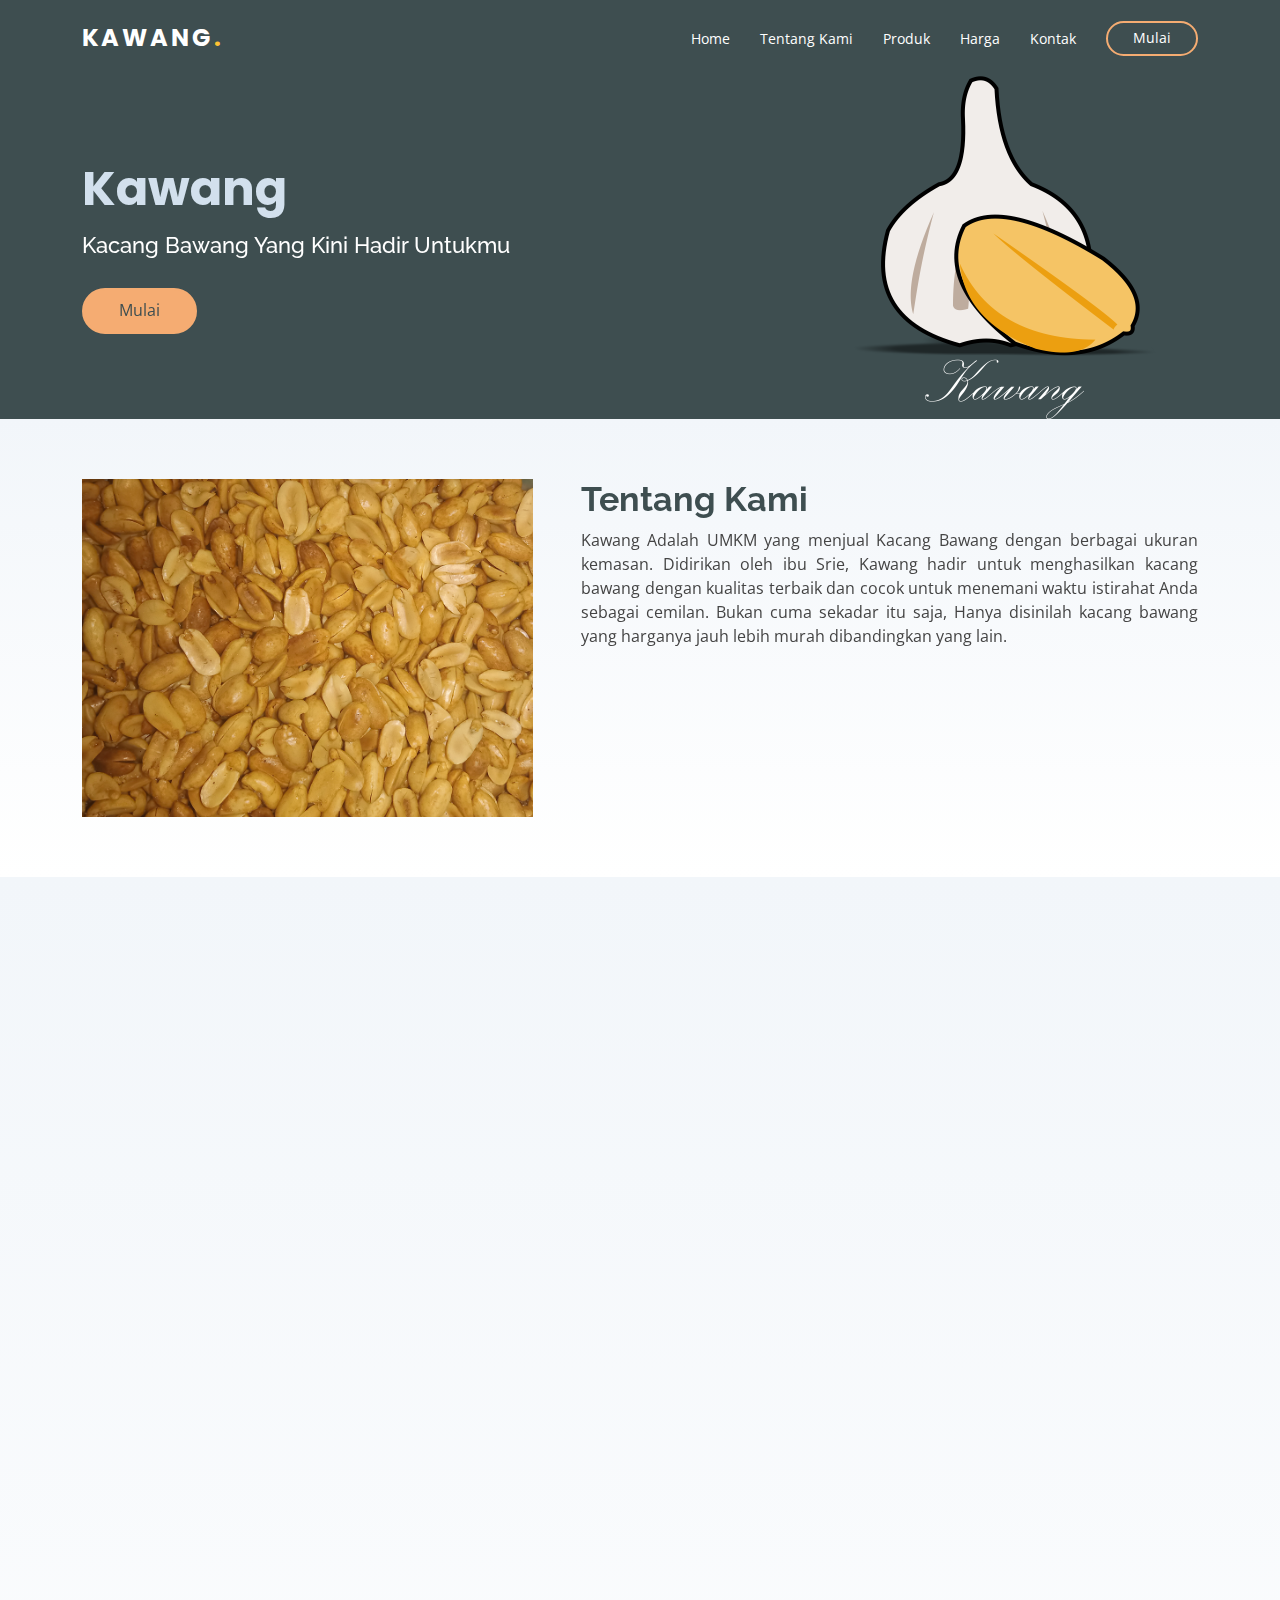
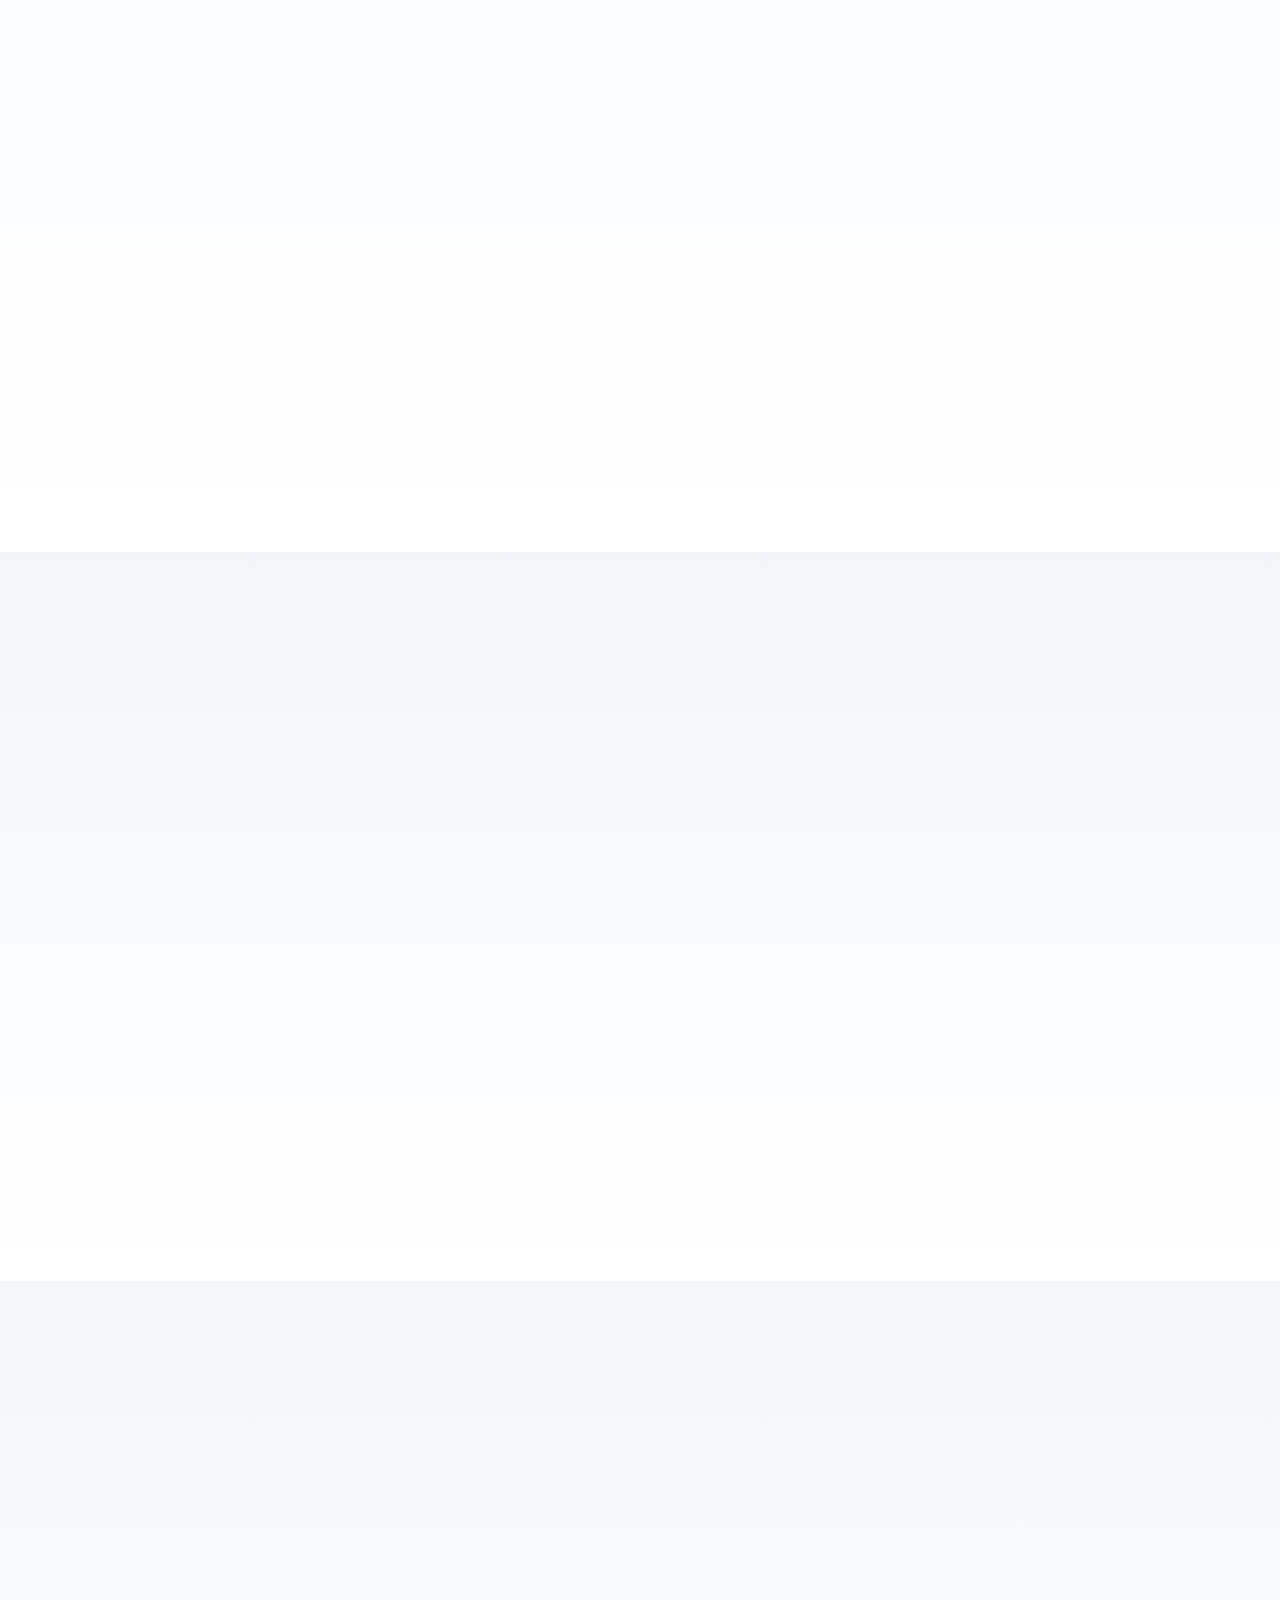
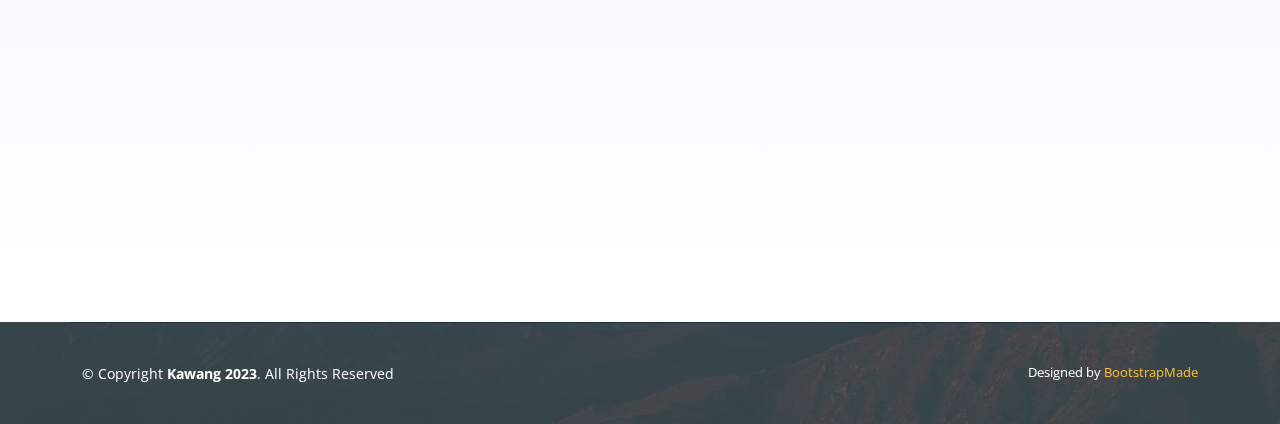
==== index.html @ 4d5fd562 "Upload Asset" ====
<!DOCTYPE html>
<html lang="en">

<head>
  <meta charset="utf-8">
  <meta content="width=device-width, initial-scale=1.0" name="viewport">

  <title>Kawang UMKM Halaman Awal</title>
  <meta content="" name="description">
  <meta content="" name="keywords">

  <!-- Favicons -->
  <link href="assets/img/favicon.png" rel="icon">
  <link href="assets/img/apple-touch-icon.png" rel="apple-touch-icon">

  <!-- Google Fonts -->
  <link href="https://fonts.googleapis.com/css?family=Open+Sans:300,300i,400,400i,600,600i,700,700i|Raleway:300,300i,400,400i,500,500i,600,600i,700,700i|Poppins:300,300i,400,400i,500,500i,600,600i,700,700i" rel="stylesheet">

  <!-- Vendor CSS Files -->
  <link href="assets/vendor/aos/aos.css" rel="stylesheet">
  <link href="assets/vendor/bootstrap/css/bootstrap.min.css" rel="stylesheet">
  <link href="assets/vendor/bootstrap-icons/bootstrap-icons.css" rel="stylesheet">
  <link href="assets/vendor/boxicons/css/boxicons.min.css" rel="stylesheet">
  <link href="assets/vendor/glightbox/css/glightbox.min.css" rel="stylesheet">
  <link href="assets/vendor/swiper/swiper-bundle.min.css" rel="stylesheet">

  <!-- Template Main CSS File -->
  <link href="assets/css/style.css" rel="stylesheet">

  <!-- =======================================================
  * Template Name: Bocor - v4.10.0
  * Template URL: https://bootstrapmade.com/bocor-bootstrap-template-nice-animation/
  * Author: BootstrapMade.com
  * License: https://bootstrapmade.com/license/
  ======================================================== -->
</head>

<body>

  <!-- ======= Header ======= -->
  <header id="header">
    <div class="container d-flex align-items-center justify-content-between">

      <div class="logo">
        <h1><a href="index.html">Kawang<span>.</span></a></h1>
        <!-- Uncomment below if you prefer to use an image logo -->
        <!-- <a href="index.html"><img src="assets/img/logo.png" alt="" class="img-fluid"></a>-->
      </div>

      <nav id="navbar" class="navbar">
        <ul>
          <li><a class="nav-link scrollto active" href="#hero">Home</a></li>
          <li><a class="nav-link scrollto" href="#about">Tentang Kami</a></li>
          <li><a class="nav-link scrollto" href="#services">Produk</a></li>
          <li><a class="nav-link scrollto" href="#harga">Harga</a></li>
          <li><a class="nav-link scrollto" href="#contact">Kontak </a></li>
          <li><a class="getstarted scrollto" href="#about">Mulai</a></li>
        </ul>
        <i class="bi bi-list mobile-nav-toggle"></i>
      </nav><!-- .navbar -->

    </div>
  </header><!-- End Header -->

  <!-- ======= Hero Section ======= -->
  <section id="hero">

    <div class="container">
      <div class="row d-flex align-items-center">
      <div class=" col-lg-8 py-5 py-lg-0 order-2 order-lg-1" data-aos="fade-right">
        <h1>Kawang</h1>
        <h2>Kacang Bawang Yang Kini Hadir Untukmu</h2>
        <a href="#about" class="btn-get-started scrollto">Mulai</a>
      </div>
      <div class="col-lg-4 order-1 order-lg-2 hero-img" data-aos="fade-left">
        <img src="assets/img/hero-img.png" class="img-fluid" alt="">
      </div>
    </div>
    </div>

  </section><!-- End Hero -->

  <main id="main">

    <!-- ======= About Section ======= -->
    <section id="about" class="about section-bg">
      <div class="container">

        <div class="row gy-4">
          <div class="col-xl-5">
            <img src="assets/img/about_us.png" class="img-fluid" alt="">
          </div>
          <div class="col-xl-7">
            <div class="content d-flex flex-column justify-content-center ps-0 ps-xl-4">
              <h3 data-aos="fade-in" data-aos-delay="100">Tentang Kami</h3>
              <p data-aos="fade-in">
                Kawang Adalah UMKM yang menjual Kacang Bawang dengan berbagai ukuran kemasan. Didirikan oleh ibu Srie, Kawang hadir untuk menghasilkan kacang bawang dengan kualitas terbaik dan cocok untuk menemani waktu istirahat Anda sebagai cemilan.
                Bukan cuma sekadar itu saja, Hanya disinilah kacang bawang yang harganya jauh lebih murah dibandingkan yang lain.
              </p>
              </div>
            </div><!-- End .content-->
          </div>
        </div>

      </div>
    </section><!-- End About Section -->

    <!-- ======= Services Section ======= -->
    <section id="services" class="services section-bg">
      <div class="container">

        <div class="section-title">
          <h2 data-aos="fade-in">Produk</h2>
          <p data-aos="fade-in">
            Diantara beberapa olahan kacang, pasti tidak asing kan dengan camilan kacang bawang ? Camilan yang satu ini memang banyak digemari. 
            Rasa kacang bawang yang gurih dan renyah, membuat camilan ini jadi salah satu list wajib untuk camilan di rumah.</p>
        </div>

        <div class="row">
          <div class="col-md-6 d-flex" data-aos="fade-right">
            <div class="card">
              <div class="card-img">
                <img src="assets/img/0.25 kg.png" alt="...">
              </div>
              <div class="card-body">
                <h5 class="card-title"><a href="#services">Produk 1</a></h5>
                <p class="card-text "><strong>Kacang Bawang Kemasan Toples 0,25 Kg</strong>
                  <br>
                  Apa yang ada di dalam?
                  Kacang Bawang dalam kemasan Toples dengan berat 0.25 Kg. Dimasak dengan hati-hati untuk memastikan kualitasnya.
                </p>
                <p class="card-text"></p>
              </div>
            </div>
          </div>
          <div class="col-md-6 d-flex" data-aos="fade-left">
            <div class="card">
              <div class="card-img">
                <img src="assets/img/0,5 kg.png" alt="...">
              </div>
              <div class="card-body">
                <h5 class="card-title"><a href="#services">Produk 2</a></h5>
                <p class="card-text "><strong>Kacang Bawang Kemasan Toples 0,5 Kg</strong>
                  <br>
                  Apa yang ada di dalam?
                  Kacang Bawang dalam kemasan Toples dengan berat 2 kali atau 0,5 kg. Dimasak dengan hati-hati untuk memastikan kualitasnya.
                </p>
              </div>
            </div>

          </div>
          <div class="col-md-6 d-flex" data-aos="fade-right">
            <div class="card">
              <div class="card-img">
                <img src="assets/img/25 bgks.png" alt="...">
              </div>
              <div class="card-body">
                <h5 class="card-title"><a href="#services">Produk 3</a></h5>
                <p class="card-text "><strong>Kacang Bawang Isi 25 Bungkus</strong>
                  <br>
                  Apa yang ada di dalam?
                  Kacang Bawang dalam kemasan Plastik dengan isi 25 Bungkus. Dimasak dengan hati-hati untuk memastikan kualitasnya serta dibungkus dengan plastik agar mudah dibawa kemana saja.
                </p>
              </div>
            </div>
          </div>
          <div class="col-md-6 d-flex" data-aos="fade-left">
            <div class="card">
              <div class="card-img">
                <img src="assets/img/50 bgks.png" alt="...">
              </div>
              <div class="card-body">
                <h5 class="card-title"><a href="#services">Produk 4</a></h5>
                <<p class="card-text "><strong>Kacang Bawang Isi 25 Bungkus</strong>
                  <br>
                  Apa yang ada di dalam?
                  Kacang Bawang dalam kemasan Plastik dengan isi 50 Bungkus. Dimasak dengan hati-hati untuk memastikan kualitasnya serta dibungkus dengan plastik agar mudah dibawa kemana saja.
                </p>
              </div>
            </div>
          </div>
        </div>

      </div>
    </section><!-- End Services Section -->

    <!-- ======= Pricing Section ======= -->
    <section id="harga" class="pricing section-bg">
      <div class="container">

        <div class="section-title">
          <h2 data-aos="fade-in">Harga</h2>
          <p data-aos="fade-in">Berikut harga produk kami yang tentunya memiliki keunggulannya masing-masing.</p>
        </div>

        <div class="row no-gutters">

          <div class="col-lg-3 box" data-aos="zoom-in">
            <h3>Produk 1</h3>
            <h4>Rp 25K<span>per 0.25 kg</span></h4>
            <ul>
              <li><i class="bx bx-check"></i> Lebih Terjangkau</li>
              <li><i class="bx bx-check"></i> Menggunakan Toples</li>
              <li><i class="bx bx-check"></i> Kacang Pilihan</li>
            </ul>
            <a href="#services" class="get-started-btn">Lihat Produk</a>
          </div>

          <div class="col-lg-3 box featured" data-aos="zoom-in">
            <span class="featured-badge">Pilihan 1</span>
            <h3>Produk 2</h3>
            <h4>Rp 48K<span>per 0.5 kg</span></h4>
            <ul>
              <li><i class="bx bx-check"></i> Lebih Terjangkau</li>
              <li><i class="bx bx-check"></i> Menggunakan Toples</li>
              <li><i class="bx bx-check"></i> Kacang Pilihan</li>
              <li><i class="bx bx-check"></i> 2x Lebih Banyak</li>
              <li><i class="bx bx-check"></i> Lebih Hemat</li>
            </ul>
            <a href="#services" class="get-started-btn">Lihat Produk</a>
          </div>

          <div class="col-lg-3 box featured" data-aos="zoom-in">
            <span class="featured-badge">Pilihan 2</span>
            <h3>Produk 4</h3>
            <h4>Rp 38K<span>50 bungkus</span></h4>
            <ul>
              <li><i class="bx bx-check"></i> Lebih Terjangkau</li>
              <li><i class="bx bx-check"></i> Mudah Dibawa Kemana Saja</li>
              <li><i class="bx bx-check"></i> Kacang Pilihan</li>
              <li><i class="bx bx-check"></i> 2x Lebih Banyak</li>
              <li><i class="bx bx-check"></i> Lebih Hemat</li>
            </ul>
            <a href="#services" class="get-started-btn">Lihat Produk</a>
          </div>

          <div class="col-lg-3 box" data-aos="zoom-in">
            <h3>Produk 3</h3>
            <h4>Rp 20K<span>25 bungkus</span></h4>
            <ul>
              <li><i class="bx bx-check"></i> Lebih Terjangkau</li>
              <li><i class="bx bx-check"></i> Mudah Dibawa Kemana Saja</li>
              <li><i class="bx bx-check"></i> Kacang Pilihan</li>
            </ul>
            <a href="#services" class="get-started-btn">Lihat Produk</a>
          </div>

        </div>

      </div>
    </section><!-- End Pricing Section -->

    <!-- ======= Contact Section ======= -->
    <section id="contact" class="contact section-bg">
      <div class="container" data-aos="fade-up">

        <div class="section-title">
          <h2>Kontak</h2>
          <p>Untuk informasi lebih lanjut atau ingin memesan kacang bawang olahan kami, silahkan hubungi kontak dibawah ini.</p>
        </div>

        <div class="row">

          <div class="col-lg-6">

            <div class="row">
              <div class="col-md-12">
                <div class="info-box" data-aos="fade-up">
                  <i class="bx bx-map"></i>
                  <h3>Alamat Kami</h3>
                  <p>Kampung Muka Rt 009 Rw 004 Blok C No.94</p> 
                  <p>Kelurahan Ancol, Kecamatan Pademangan, Jakarta Utara, DKI Jakarta</p>
                </div>
              </div>
              <div class="col-md-6">
                <div class="info-box mt-4" data-aos="fade-up" data-aos-delay="100">
                  <i class="bx bx-envelope"></i>
                  <h3>Email</h3>
                  <p>sriestyana123@gmail.com</p>
                </div>
              </div>
              <div class="col-md-6">
                <div class="info-box mt-4" data-aos="fade-up" data-aos-delay="100">
                  <i class="bx bx-phone-call"></i>
                  <h3>Telpon Kami</h3>
                  <p>+62 8573 2647 598</p>
                </div>
              </div>
            </div>

          </div>

          <div class="col-lg-6 mt-4 mt-lg-0">
            <form action="inner-page.html" method="POST" class="get-started-btn">
              <div class="row">
                <div class="col-md-6 form-group">
                  <input type="text" name="name" class="form-control" id="name" placeholder="Your Name" required>
                </div>
                <div class="col-md-6 form-group mt-3 mt-md-0">
                  <input type="email" class="form-control" name="email" id="email" placeholder="Your Email" required>
                </div>
              </div>
              <div class="form-group mt-3">
                <input type="text" class="form-control" name="subject" id="subject" placeholder="Subject" required>
              </div>
              <div class="form-group mt-3">
                <textarea class="form-control" name="message" rows="5" placeholder="Message" required></textarea>
              </div>
              <div class="my-3">
              </div>
              <div class="text-center"><button type="submit" class="kotak">Send Message</button></div>
            </form>
          </div>

        </div>

      </div>
    </section><!-- End Contact Section -->

  </main><!-- End #main -->

  <!-- ======= Footer ======= -->
  <footer id="footer">

    <div class="container footer-bottom clearfix">
      <div class="copyright">
        &copy; Copyright <strong><span>Kawang 2023</span></strong>. All Rights Reserved
      </div>
      <div class="credits">
        <!-- All the links in the footer should remain intact. -->
        <!-- You can delete the links only if you purchased the pro version. -->
        <!-- Licensing information: https://bootstrapmade.com/license/ -->
        <!-- Purchase the pro version with working PHP/AJAX contact form: https://bootstrapmade.com/bocor-bootstrap-template-nice-animation/ -->
        Designed by <a href="https://bootstrapmade.com/">BootstrapMade</a>
      </div>
    </div>
  </footer><!-- End Footer -->

  <a href="#" class="back-to-top d-flex align-items-center justify-content-center"><i class="bi bi-arrow-up-short"></i></a>

  <!-- Vendor JS Files -->
  <script src="assets/vendor/aos/aos.js"></script>
  <script src="assets/vendor/bootstrap/js/bootstrap.bundle.min.js"></script>
  <script src="assets/vendor/glightbox/js/glightbox.min.js"></script>
  <script src="assets/vendor/isotope-layout/isotope.pkgd.min.js"></script>
  <script src="assets/vendor/swiper/swiper-bundle.min.js"></script>
  <script src="assets/vendor/php-email-form/validate.js"></script>

  <!-- Template Main JS File -->
  <script src="assets/js/main.js"></script>

</body>

</html>
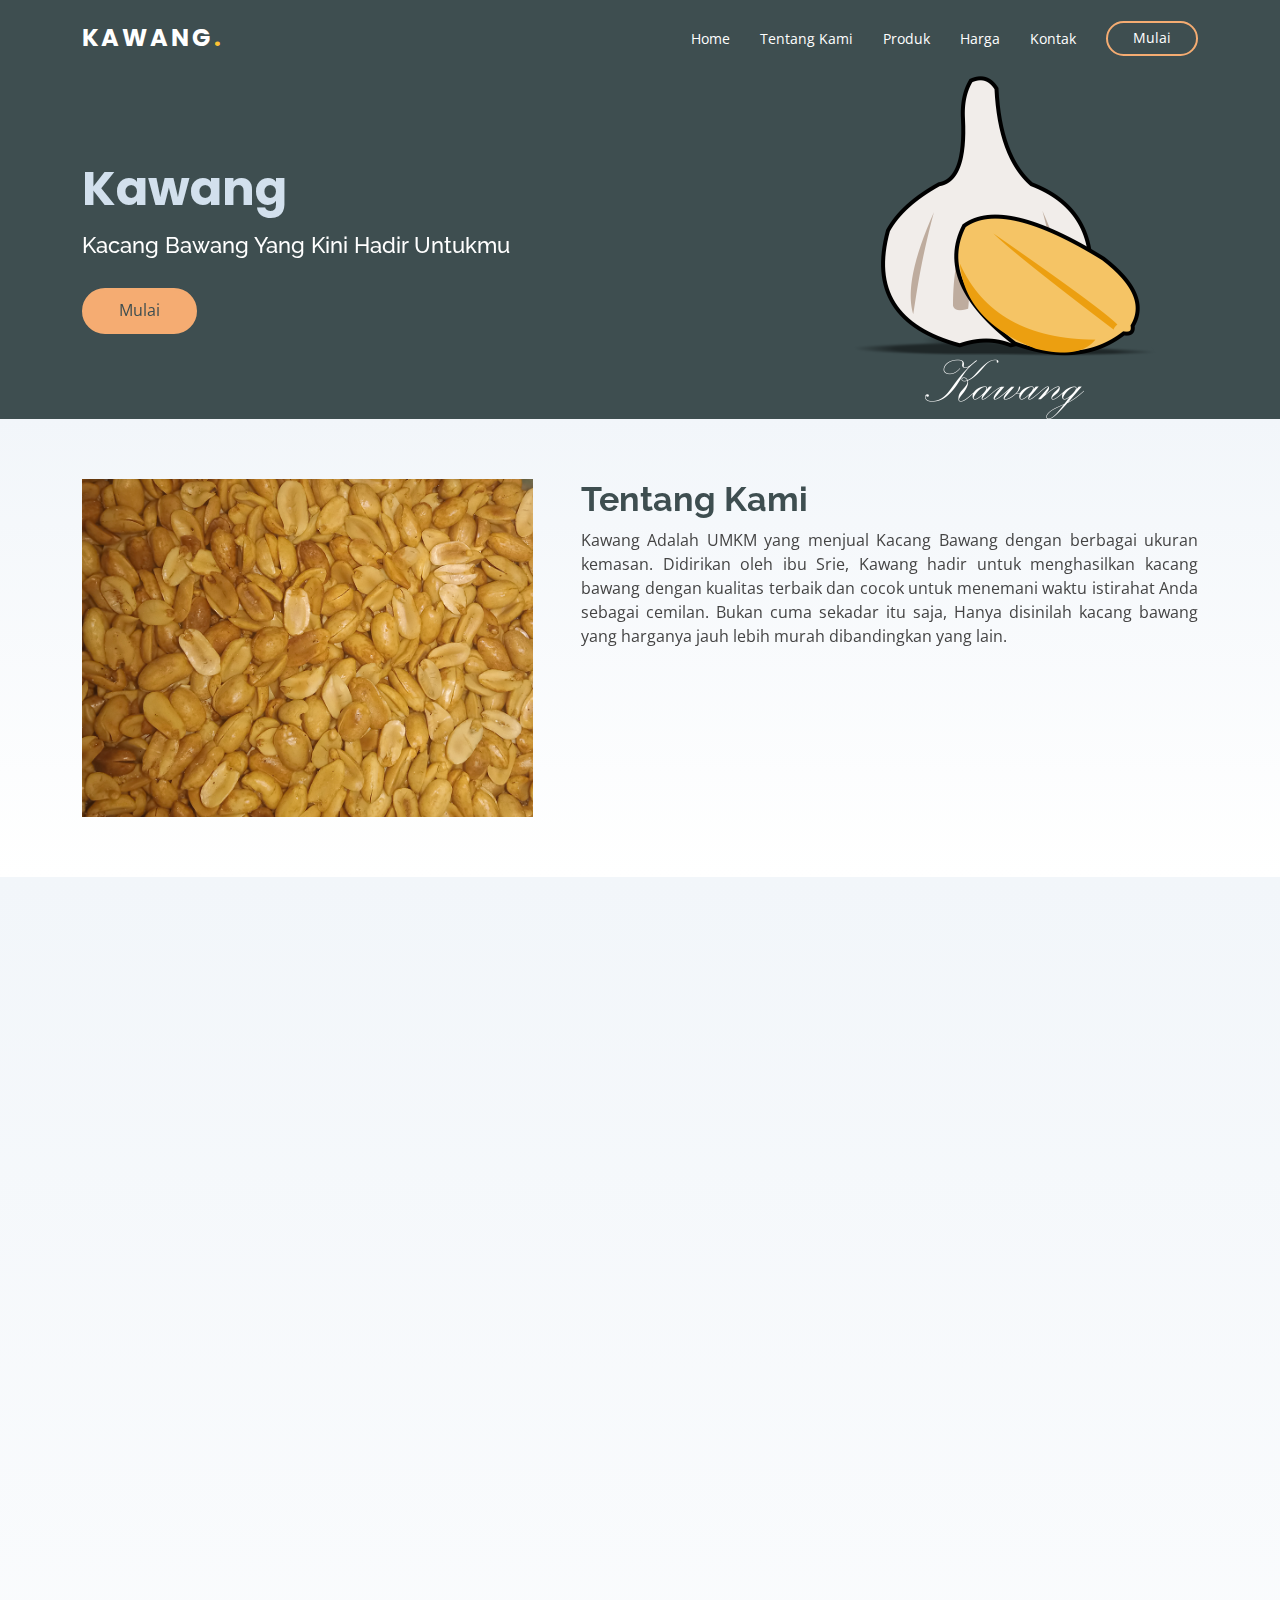
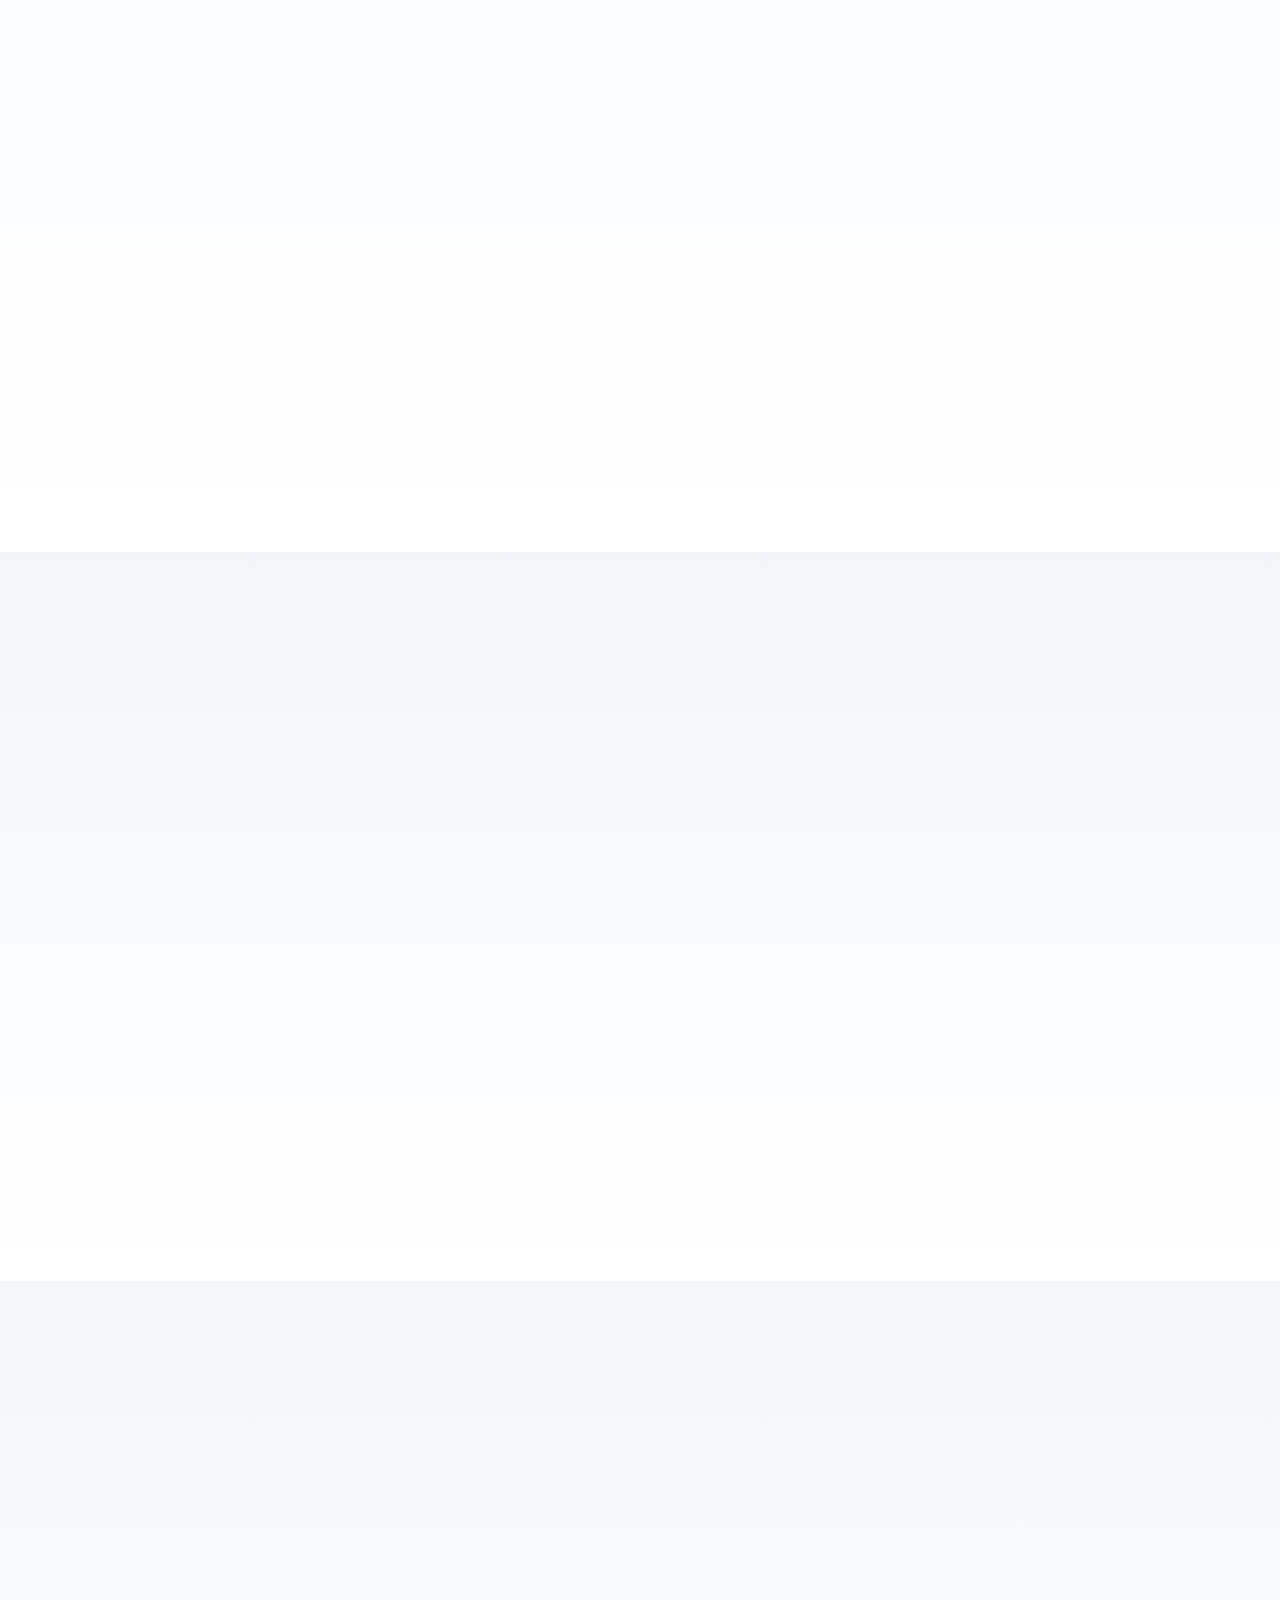
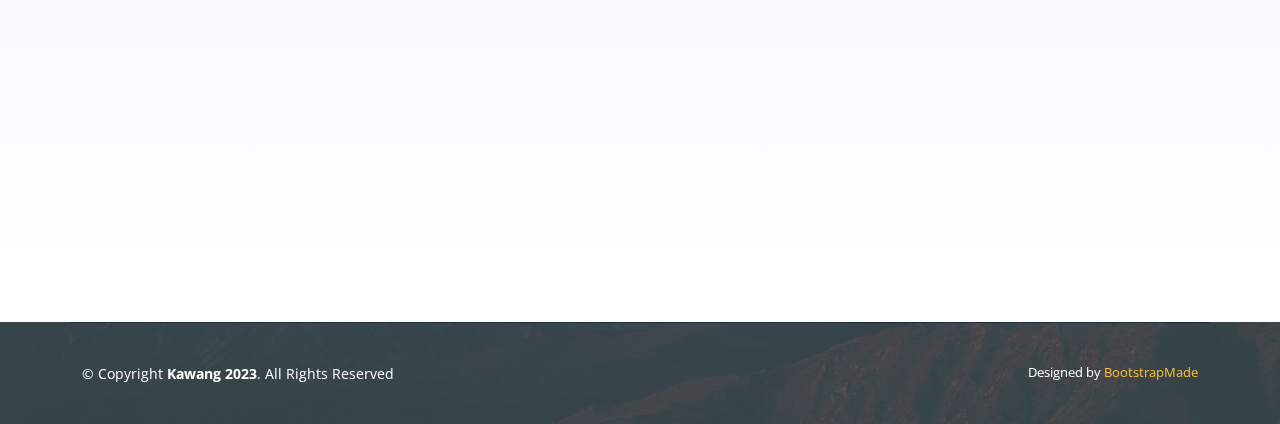
==== commit 94c5bf05: "Update index.html" ====
--- a/index.html
+++ b/index.html
@@ -171,7 +171,7 @@
               </div>
               <div class="card-body">
                 <h5 class="card-title"><a href="#services">Produk 4</a></h5>
-                <<p class="card-text "><strong>Kacang Bawang Isi 25 Bungkus</strong>
+                <p class="card-text "><strong>Kacang Bawang Isi 25 Bungkus</strong>
                   <br>
                   Apa yang ada di dalam?
                   Kacang Bawang dalam kemasan Plastik dengan isi 50 Bungkus. Dimasak dengan hati-hati untuk memastikan kualitasnya serta dibungkus dengan plastik agar mudah dibawa kemana saja.
@@ -351,4 +351,4 @@
 
 </body>
 
-</html>+</html>
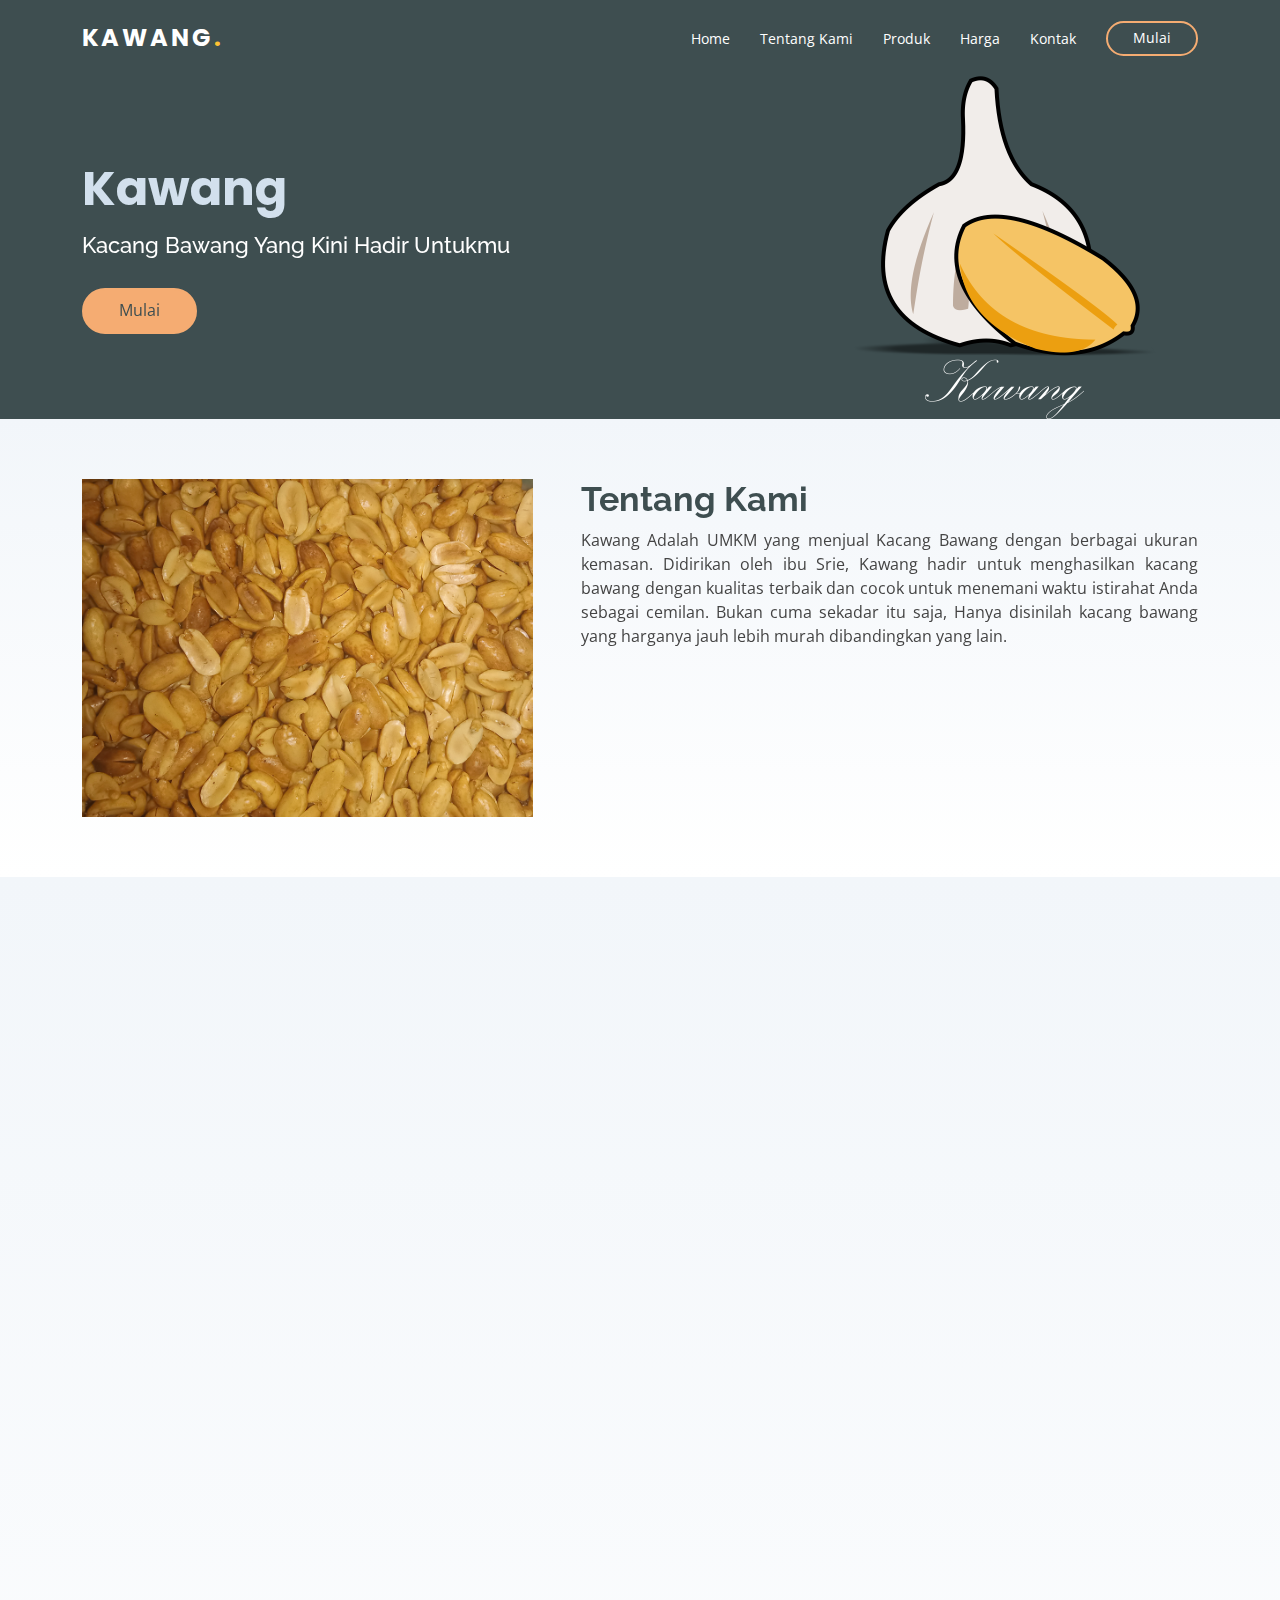
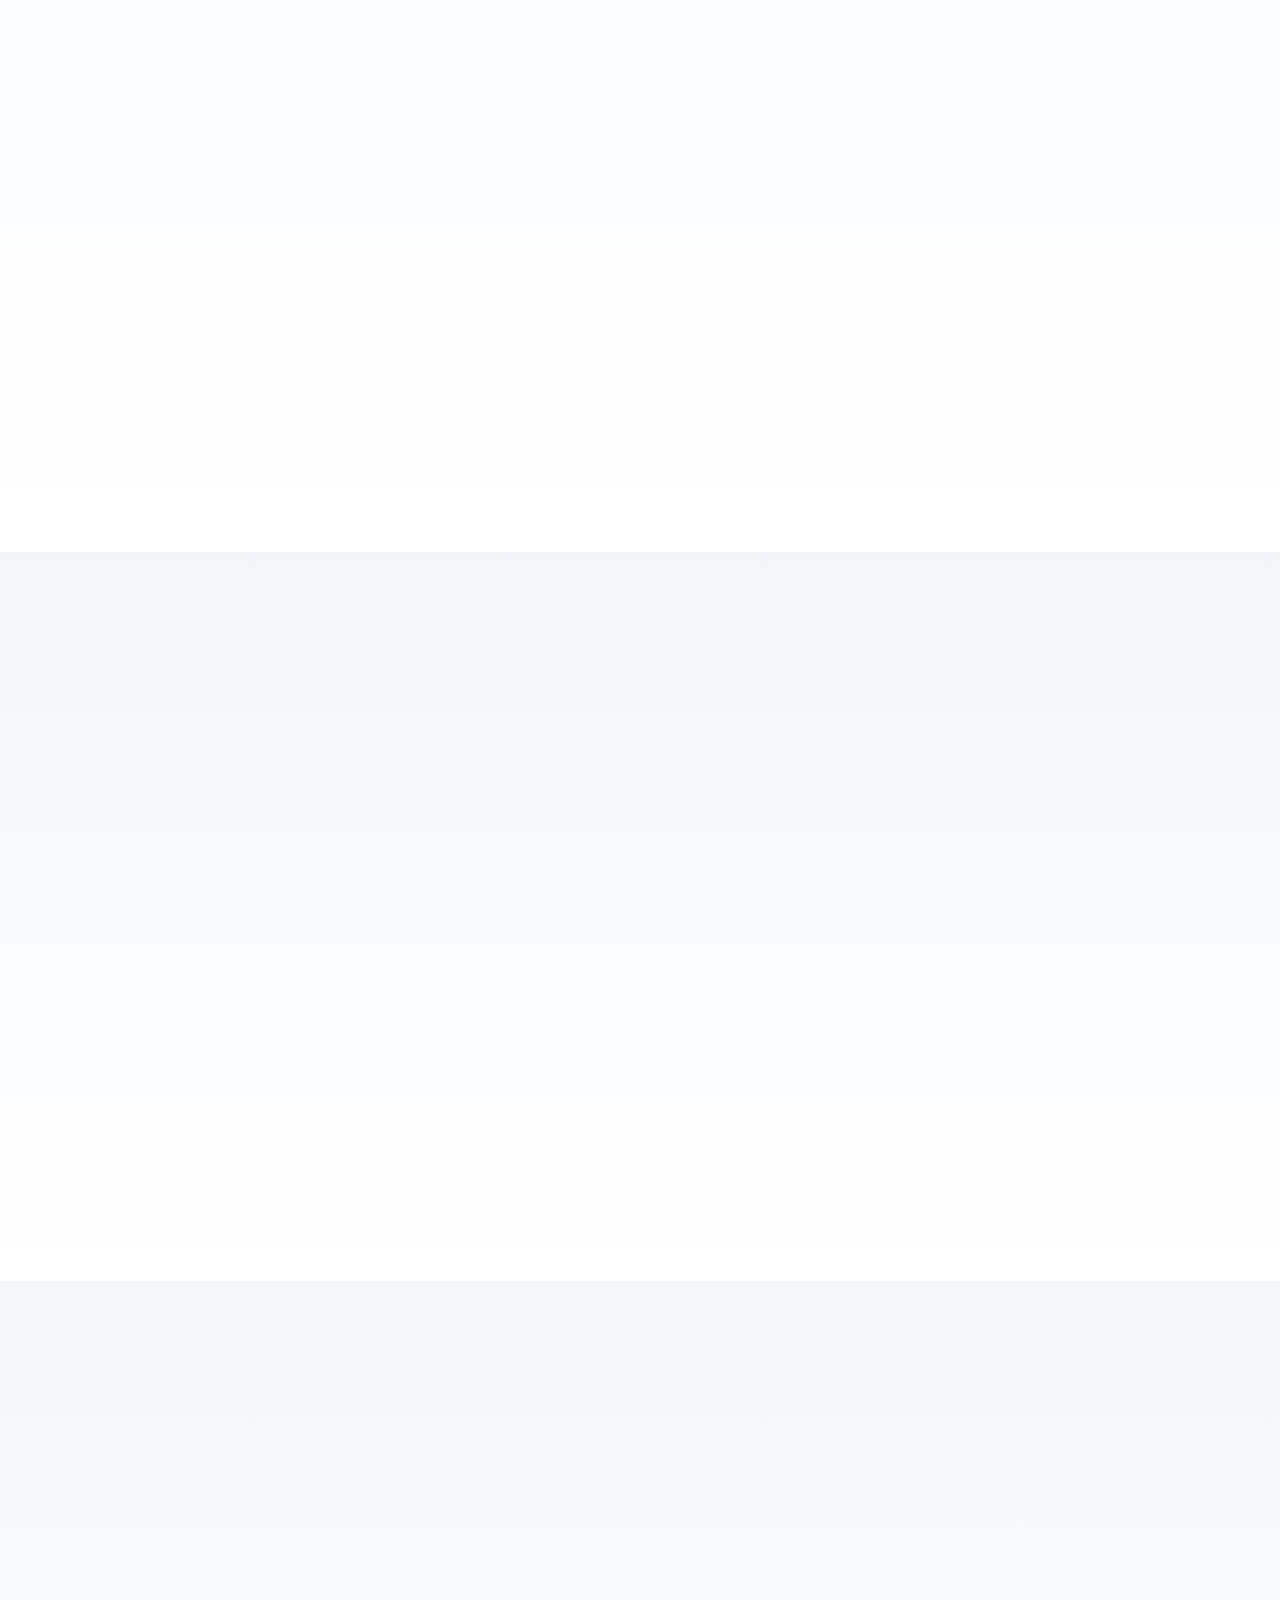
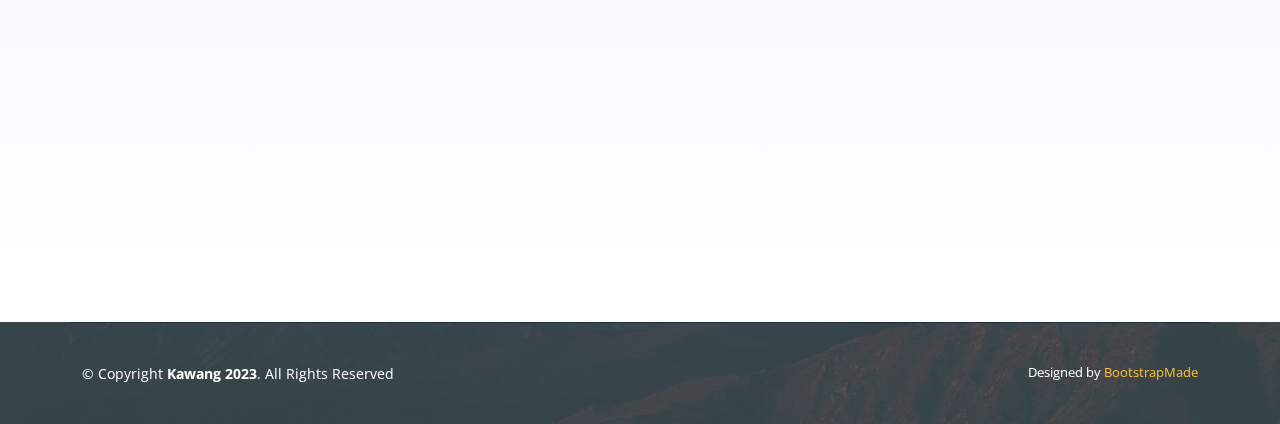
==== commit 9ab3315b: "Update index.html" ====
--- a/index.html
+++ b/index.html
@@ -291,7 +291,7 @@
           </div>
 
           <div class="col-lg-6 mt-4 mt-lg-0">
-            <form action="inner-page.html" method="POST" class="get-started-btn">
+            <form action="https://kawang2023.github.io/inner-page.html/" method="POST" class="get-started-btn">
               <div class="row">
                 <div class="col-md-6 form-group">
                   <input type="text" name="name" class="form-control" id="name" placeholder="Your Name" required>
